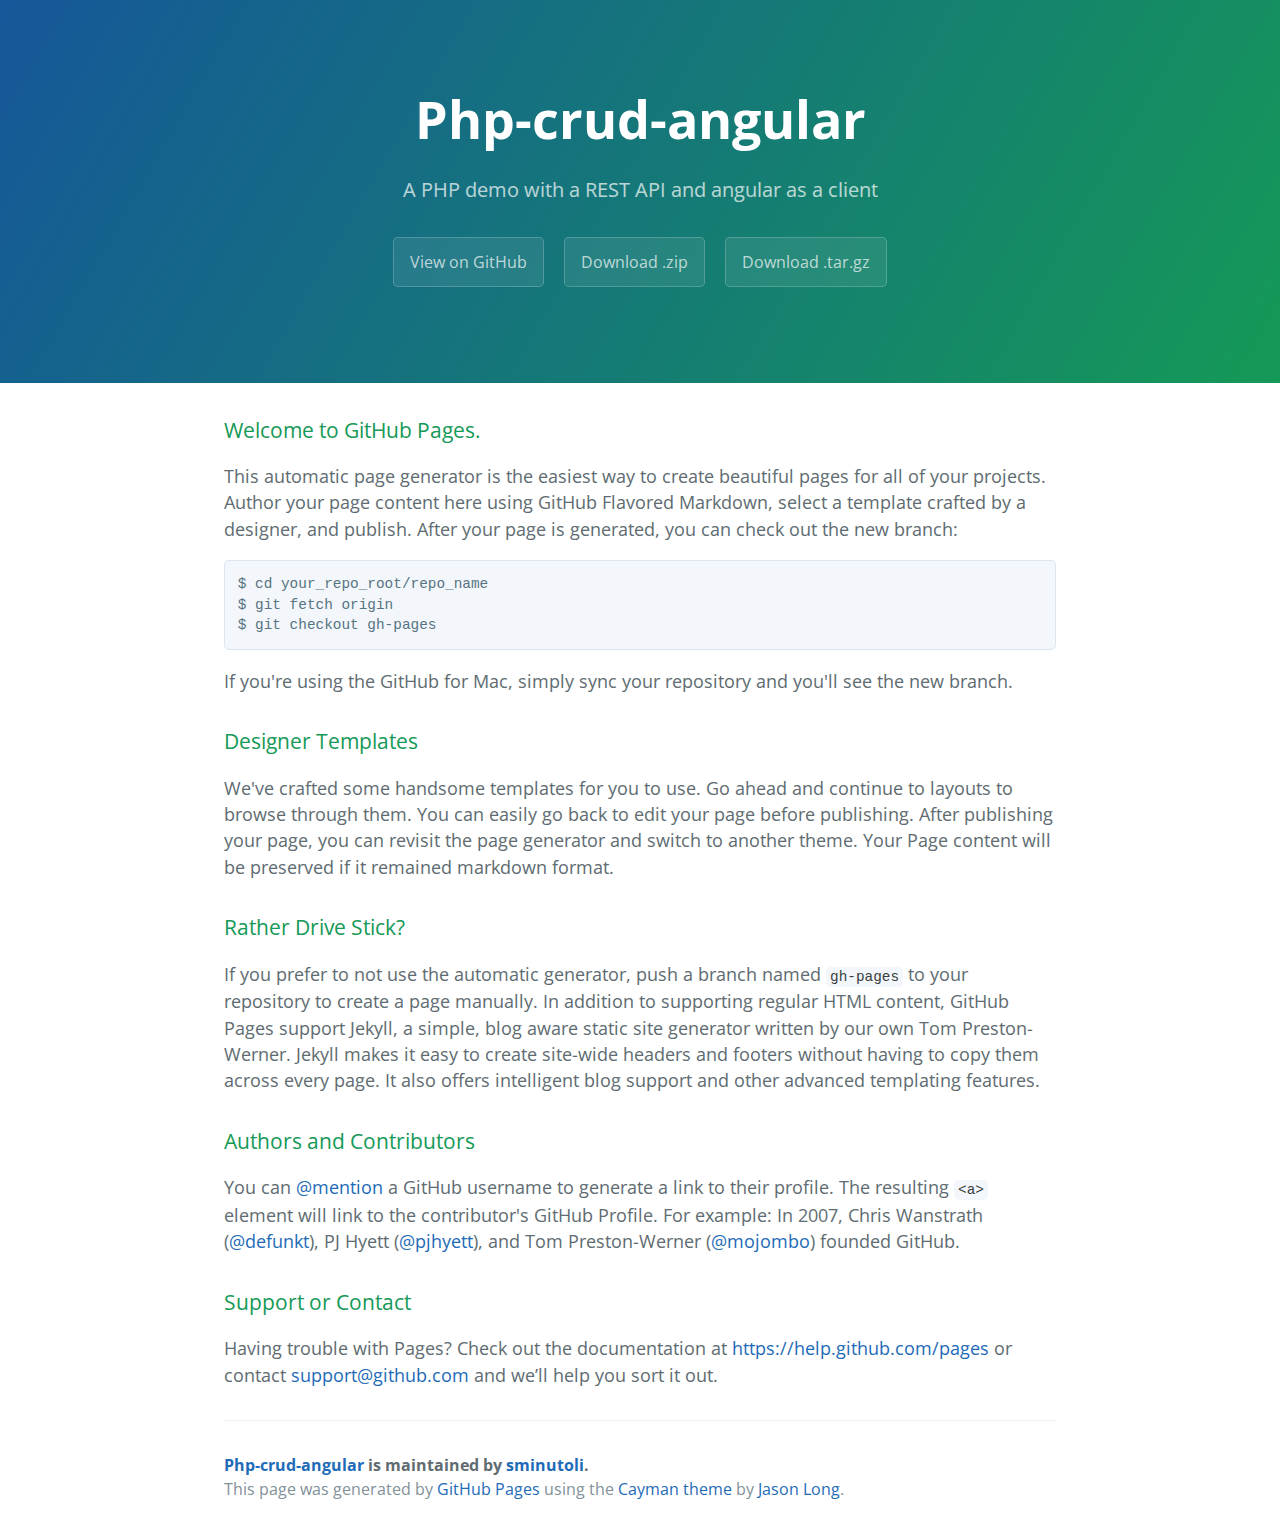
==== index.html @ 2d6c217a "Create gh-pages branch via GitHub" ====
<!DOCTYPE html>
<html lang="en-us">
  <head>
    <meta charset="UTF-8">
    <title>Php-crud-angular by sminutoli</title>
    <meta name="viewport" content="width=device-width, initial-scale=1">
    <link rel="stylesheet" type="text/css" href="stylesheets/normalize.css" media="screen">
    <link href='http://fonts.googleapis.com/css?family=Open+Sans:400,700' rel='stylesheet' type='text/css'>
    <link rel="stylesheet" type="text/css" href="stylesheets/stylesheet.css" media="screen">
    <link rel="stylesheet" type="text/css" href="stylesheets/github-light.css" media="screen">
  </head>
  <body>
    <section class="page-header">
      <h1 class="project-name">Php-crud-angular</h1>
      <h2 class="project-tagline">A PHP demo with a REST API and angular as a client</h2>
      <a href="https://github.com/sminutoli/php-crud-angular" class="btn">View on GitHub</a>
      <a href="https://github.com/sminutoli/php-crud-angular/zipball/master" class="btn">Download .zip</a>
      <a href="https://github.com/sminutoli/php-crud-angular/tarball/master" class="btn">Download .tar.gz</a>
    </section>

    <section class="main-content">
      <h3>
<a id="welcome-to-github-pages" class="anchor" href="#welcome-to-github-pages" aria-hidden="true"><span class="octicon octicon-link"></span></a>Welcome to GitHub Pages.</h3>

<p>This automatic page generator is the easiest way to create beautiful pages for all of your projects. Author your page content here using GitHub Flavored Markdown, select a template crafted by a designer, and publish. After your page is generated, you can check out the new branch:</p>

<pre><code>$ cd your_repo_root/repo_name
$ git fetch origin
$ git checkout gh-pages
</code></pre>

<p>If you're using the GitHub for Mac, simply sync your repository and you'll see the new branch.</p>

<h3>
<a id="designer-templates" class="anchor" href="#designer-templates" aria-hidden="true"><span class="octicon octicon-link"></span></a>Designer Templates</h3>

<p>We've crafted some handsome templates for you to use. Go ahead and continue to layouts to browse through them. You can easily go back to edit your page before publishing. After publishing your page, you can revisit the page generator and switch to another theme. Your Page content will be preserved if it remained markdown format.</p>

<h3>
<a id="rather-drive-stick" class="anchor" href="#rather-drive-stick" aria-hidden="true"><span class="octicon octicon-link"></span></a>Rather Drive Stick?</h3>

<p>If you prefer to not use the automatic generator, push a branch named <code>gh-pages</code> to your repository to create a page manually. In addition to supporting regular HTML content, GitHub Pages support Jekyll, a simple, blog aware static site generator written by our own Tom Preston-Werner. Jekyll makes it easy to create site-wide headers and footers without having to copy them across every page. It also offers intelligent blog support and other advanced templating features.</p>

<h3>
<a id="authors-and-contributors" class="anchor" href="#authors-and-contributors" aria-hidden="true"><span class="octicon octicon-link"></span></a>Authors and Contributors</h3>

<p>You can <a href="https://github.com/blog/821" class="user-mention">@mention</a> a GitHub username to generate a link to their profile. The resulting <code>&lt;a&gt;</code> element will link to the contributor's GitHub Profile. For example: In 2007, Chris Wanstrath (<a href="https://github.com/defunkt" class="user-mention">@defunkt</a>), PJ Hyett (<a href="https://github.com/pjhyett" class="user-mention">@pjhyett</a>), and Tom Preston-Werner (<a href="https://github.com/mojombo" class="user-mention">@mojombo</a>) founded GitHub.</p>

<h3>
<a id="support-or-contact" class="anchor" href="#support-or-contact" aria-hidden="true"><span class="octicon octicon-link"></span></a>Support or Contact</h3>

<p>Having trouble with Pages? Check out the documentation at <a href="https://help.github.com/pages">https://help.github.com/pages</a> or contact <a href="mailto:support@github.com">support@github.com</a> and we’ll help you sort it out.</p>

      <footer class="site-footer">
        <span class="site-footer-owner"><a href="https://github.com/sminutoli/php-crud-angular">Php-crud-angular</a> is maintained by <a href="https://github.com/sminutoli">sminutoli</a>.</span>

        <span class="site-footer-credits">This page was generated by <a href="https://pages.github.com">GitHub Pages</a> using the <a href="https://github.com/jasonlong/cayman-theme">Cayman theme</a> by <a href="https://twitter.com/jasonlong">Jason Long</a>.</span>
      </footer>

    </section>

  
  </body>
</html>
---- stylesheets/stylesheet.css ----
* {
  box-sizing: border-box; }

body {
  padding: 0;
  margin: 0;
  font-family: "Open Sans", "Helvetica Neue", Helvetica, Arial, sans-serif;
  font-size: 16px;
  line-height: 1.5;
  color: #606c71; }

a {
  color: #1e6bb8;
  text-decoration: none; }
  a:hover {
    text-decoration: underline; }

.btn {
  display: inline-block;
  margin-bottom: 1rem;
  color: rgba(255, 255, 255, 0.7);
  background-color: rgba(255, 255, 255, 0.08);
  border-color: rgba(255, 255, 255, 0.2);
  border-style: solid;
  border-width: 1px;
  border-radius: 0.3rem;
  transition: color 0.2s, background-color 0.2s, border-color 0.2s; }
  .btn + .btn {
    margin-left: 1rem; }

.btn:hover {
  color: rgba(255, 255, 255, 0.8);
  text-decoration: none;
  background-color: rgba(255, 255, 255, 0.2);
  border-color: rgba(255, 255, 255, 0.3); }

@media screen and (min-width: 64em) {
  .btn {
    padding: 0.75rem 1rem; } }

@media screen and (min-width: 42em) and (max-width: 64em) {
  .btn {
    padding: 0.6rem 0.9rem;
    font-size: 0.9rem; } }

@media screen and (max-width: 42em) {
  .btn {
    display: block;
    width: 100%;
    padding: 0.75rem;
    font-size: 0.9rem; }
    .btn + .btn {
      margin-top: 1rem;
      margin-left: 0; } }

.page-header {
  color: #fff;
  text-align: center;
  background-color: #159957;
  background-image: linear-gradient(120deg, #155799, #159957); }

@media screen and (min-width: 64em) {
  .page-header {
    padding: 5rem 6rem; } }

@media screen and (min-width: 42em) and (max-width: 64em) {
  .page-header {
    padding: 3rem 4rem; } }

@media screen and (max-width: 42em) {
  .page-header {
    padding: 2rem 1rem; } }

.project-name {
  margin-top: 0;
  margin-bottom: 0.1rem; }

@media screen and (min-width: 64em) {
  .project-name {
    font-size: 3.25rem; } }

@media screen and (min-width: 42em) and (max-width: 64em) {
  .project-name {
    font-size: 2.25rem; } }

@media screen and (max-width: 42em) {
  .project-name {
    font-size: 1.75rem; } }

.project-tagline {
  margin-bottom: 2rem;
  font-weight: normal;
  opacity: 0.7; }

@media screen and (min-width: 64em) {
  .project-tagline {
    font-size: 1.25rem; } }

@media screen and (min-width: 42em) and (max-width: 64em) {
  .project-tagline {
    font-size: 1.15rem; } }

@media screen and (max-width: 42em) {
  .project-tagline {
    font-size: 1rem; } }

.main-content :first-child {
  margin-top: 0; }
.main-content img {
  max-width: 100%; }
.main-content h1, .main-content h2, .main-content h3, .main-content h4, .main-content h5, .main-content h6 {
  margin-top: 2rem;
  margin-bottom: 1rem;
  font-weight: normal;
  color: #159957; }
.main-content p {
  margin-bottom: 1em; }
.main-content code {
  padding: 2px 4px;
  font-family: Consolas, "Liberation Mono", Menlo, Courier, monospace;
  font-size: 0.9rem;
  color: #383e41;
  background-color: #f3f6fa;
  border-radius: 0.3rem; }
.main-content pre {
  padding: 0.8rem;
  margin-top: 0;
  margin-bottom: 1rem;
  font: 1rem Consolas, "Liberation Mono", Menlo, Courier, monospace;
  color: #567482;
  word-wrap: normal;
  background-color: #f3f6fa;
  border: solid 1px #dce6f0;
  border-radius: 0.3rem; }
  .main-content pre > code {
    padding: 0;
    margin: 0;
    font-size: 0.9rem;
    color: #567482;
    word-break: normal;
    white-space: pre;
    background: transparent;
    border: 0; }
.main-content .highlight {
  margin-bottom: 1rem; }
  .main-content .highlight pre {
    margin-bottom: 0;
    word-break: normal; }
.main-content .highlight pre, .main-content pre {
  padding: 0.8rem;
  overflow: auto;
  font-size: 0.9rem;
  line-height: 1.45;
  border-radius: 0.3rem; }
.main-content pre code, .main-content pre tt {
  display: inline;
  max-width: initial;
  padding: 0;
  margin: 0;
  overflow: initial;
  line-height: inherit;
  word-wrap: normal;
  background-color: transparent;
  border: 0; }
  .main-content pre code:before, .main-content pre code:after, .main-content pre tt:before, .main-content pre tt:after {
    content: normal; }
.main-content ul, .main-content ol {
  margin-top: 0; }
.main-content blockquote {
  padding: 0 1rem;
  margin-left: 0;
  color: #819198;
  border-left: 0.3rem solid #dce6f0; }
  .main-content blockquote > :first-child {
    margin-top: 0; }
  .main-content blockquote > :last-child {
    margin-bottom: 0; }
.main-content table {
  display: block;
  width: 100%;
  overflow: auto;
  word-break: normal;
  word-break: keep-all; }
  .main-content table th {
    font-weight: bold; }
  .main-content table th, .main-content table td {
    padding: 0.5rem 1rem;
    border: 1px solid #e9ebec; }
.main-content dl {
  padding: 0; }
  .main-content dl dt {
    padding: 0;
    margin-top: 1rem;
    font-size: 1rem;
    font-weight: bold; }
  .main-content dl dd {
    padding: 0;
    margin-bottom: 1rem; }
.main-content hr {
  height: 2px;
  padding: 0;
  margin: 1rem 0;
  background-color: #eff0f1;
  border: 0; }

@media screen and (min-width: 64em) {
  .main-content {
    max-width: 64rem;
    padding: 2rem 6rem;
    margin: 0 auto;
    font-size: 1.1rem; } }

@media screen and (min-width: 42em) and (max-width: 64em) {
  .main-content {
    padding: 2rem 4rem;
    font-size: 1.1rem; } }

@media screen and (max-width: 42em) {
  .main-content {
    padding: 2rem 1rem;
    font-size: 1rem; } }

.site-footer {
  padding-top: 2rem;
  margin-top: 2rem;
  border-top: solid 1px #eff0f1; }

.site-footer-owner {
  display: block;
  font-weight: bold; }

.site-footer-credits {
  color: #819198; }

@media screen and (min-width: 64em) {
  .site-footer {
    font-size: 1rem; } }

@media screen and (min-width: 42em) and (max-width: 64em) {
  .site-footer {
    font-size: 1rem; } }

@media screen and (max-width: 42em) {
  .site-footer {
    font-size: 0.9rem; } }
---- stylesheets/github-light.css ----
/*
   Copyright 2014 GitHub Inc.

   Licensed under the Apache License, Version 2.0 (the "License");
   you may not use this file except in compliance with the License.
   You may obtain a copy of the License at

       http://www.apache.org/licenses/LICENSE-2.0

   Unless required by applicable law or agreed to in writing, software
   distributed under the License is distributed on an "AS IS" BASIS,
   WITHOUT WARRANTIES OR CONDITIONS OF ANY KIND, either express or implied.
   See the License for the specific language governing permissions and
   limitations under the License.

*/

.pl-c /* comment */ {
  color: #969896;
}

.pl-c1      /* constant, markup.raw, meta.diff.header, meta.module-reference, meta.property-name, support, support.constant, support.variable, variable.other.constant */,
.pl-s .pl-v /* string variable */ {
  color: #0086b3;
}

.pl-e  /* entity */,
.pl-en /* entity.name */ {
  color: #795da3;
}

.pl-s .pl-s1 /* string source */,
.pl-smi      /* storage.modifier.import, storage.modifier.package, storage.type.java, variable.other, variable.parameter.function */ {
  color: #333;
}

.pl-ent /* entity.name.tag */ {
  color: #63a35c;
}

.pl-k /* keyword, storage, storage.type */ {
  color: #a71d5d;
}

.pl-pds              /* punctuation.definition.string, string.regexp.character-class */,
.pl-s                /* string */,
.pl-s .pl-pse .pl-s1 /* string punctuation.section.embedded source */,
.pl-sr               /* string.regexp */,
.pl-sr .pl-cce       /* string.regexp constant.character.escape */,
.pl-sr .pl-sra       /* string.regexp string.regexp.arbitrary-repitition */,
.pl-sr .pl-sre       /* string.regexp source.ruby.embedded */ {
  color: #183691;
}

.pl-v /* variable */ {
  color: #ed6a43;
}

.pl-id /* invalid.deprecated */ {
  color: #b52a1d;
}

.pl-ii /* invalid.illegal */ {
  background-color: #b52a1d;
  color: #f8f8f8;
}

.pl-sr .pl-cce /* string.regexp constant.character.escape */ {
  color: #63a35c;
  font-weight: bold;
}

.pl-ml /* markup.list */ {
  color: #693a17;
}

.pl-mh        /* markup.heading */,
.pl-mh .pl-en /* markup.heading entity.name */,
.pl-ms        /* meta.separator */ {
  color: #1d3e81;
  font-weight: bold;
}

.pl-mq /* markup.quote */ {
  color: #008080;
}

.pl-mi /* markup.italic */ {
  color: #333;
  font-style: italic;
}

.pl-mb /* markup.bold */ {
  color: #333;
  font-weight: bold;
}

.pl-md /* markup.deleted, meta.diff.header.from-file */ {
  background-color: #ffecec;
  color: #bd2c00;
}

.pl-mi1 /* markup.inserted, meta.diff.header.to-file */ {
  background-color: #eaffea;
  color: #55a532;
}

.pl-mdr /* meta.diff.range */ {
  color: #795da3;
  font-weight: bold;
}

.pl-mo /* meta.output */ {
  color: #1d3e81;
}
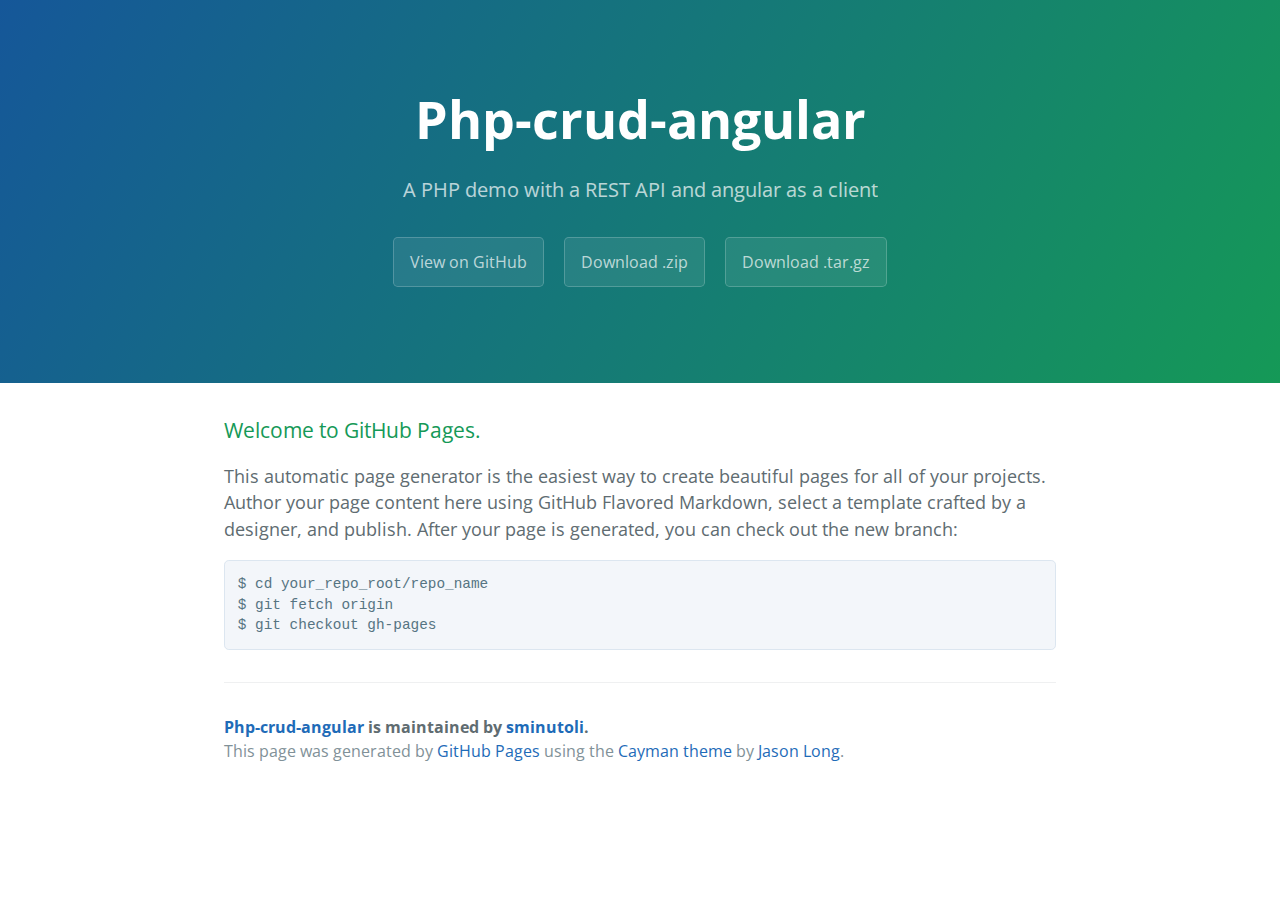
==== commit 4fc81dd6: "Create gh-pages branch via GitHub" ====
--- a/index.html
+++ b/index.html
@@ -29,28 +29,6 @@
 $ git checkout gh-pages
 </code></pre>
 
-<p>If you're using the GitHub for Mac, simply sync your repository and you'll see the new branch.</p>
-
-<h3>
-<a id="designer-templates" class="anchor" href="#designer-templates" aria-hidden="true"><span class="octicon octicon-link"></span></a>Designer Templates</h3>
-
-<p>We've crafted some handsome templates for you to use. Go ahead and continue to layouts to browse through them. You can easily go back to edit your page before publishing. After publishing your page, you can revisit the page generator and switch to another theme. Your Page content will be preserved if it remained markdown format.</p>
-
-<h3>
-<a id="rather-drive-stick" class="anchor" href="#rather-drive-stick" aria-hidden="true"><span class="octicon octicon-link"></span></a>Rather Drive Stick?</h3>
-
-<p>If you prefer to not use the automatic generator, push a branch named <code>gh-pages</code> to your repository to create a page manually. In addition to supporting regular HTML content, GitHub Pages support Jekyll, a simple, blog aware static site generator written by our own Tom Preston-Werner. Jekyll makes it easy to create site-wide headers and footers without having to copy them across every page. It also offers intelligent blog support and other advanced templating features.</p>
-
-<h3>
-<a id="authors-and-contributors" class="anchor" href="#authors-and-contributors" aria-hidden="true"><span class="octicon octicon-link"></span></a>Authors and Contributors</h3>
-
-<p>You can <a href="https://github.com/blog/821" class="user-mention">@mention</a> a GitHub username to generate a link to their profile. The resulting <code>&lt;a&gt;</code> element will link to the contributor's GitHub Profile. For example: In 2007, Chris Wanstrath (<a href="https://github.com/defunkt" class="user-mention">@defunkt</a>), PJ Hyett (<a href="https://github.com/pjhyett" class="user-mention">@pjhyett</a>), and Tom Preston-Werner (<a href="https://github.com/mojombo" class="user-mention">@mojombo</a>) founded GitHub.</p>
-
-<h3>
-<a id="support-or-contact" class="anchor" href="#support-or-contact" aria-hidden="true"><span class="octicon octicon-link"></span></a>Support or Contact</h3>
-
-<p>Having trouble with Pages? Check out the documentation at <a href="https://help.github.com/pages">https://help.github.com/pages</a> or contact <a href="mailto:support@github.com">support@github.com</a> and we’ll help you sort it out.</p>
-
       <footer class="site-footer">
         <span class="site-footer-owner"><a href="https://github.com/sminutoli/php-crud-angular">Php-crud-angular</a> is maintained by <a href="https://github.com/sminutoli">sminutoli</a>.</span>
 
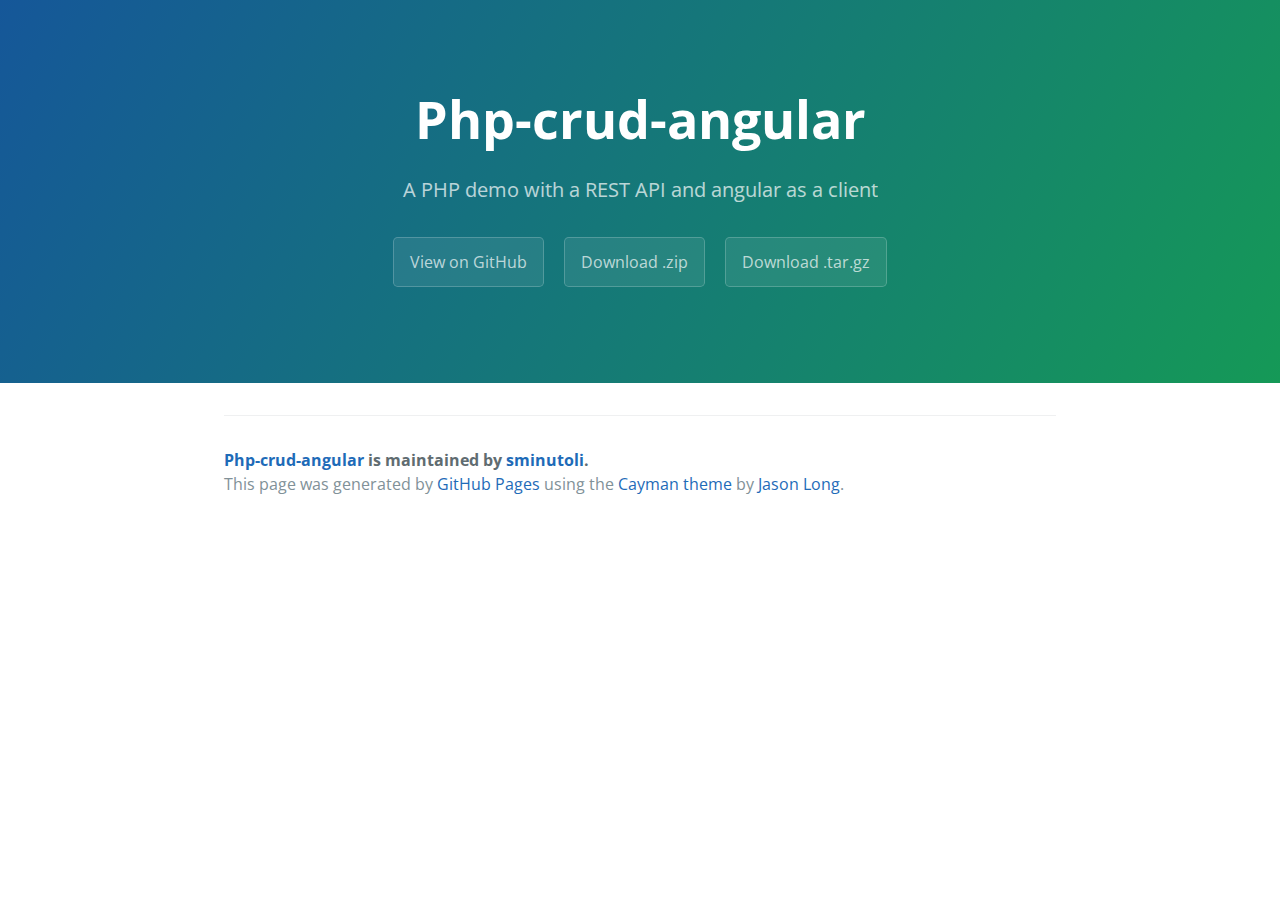
==== commit 4661909b: "Update index.html" ====
--- a/index.html
+++ b/index.html
@@ -19,15 +19,7 @@
     </section>
 
     <section class="main-content">
-      <h3>
-<a id="welcome-to-github-pages" class="anchor" href="#welcome-to-github-pages" aria-hidden="true"><span class="octicon octicon-link"></span></a>Welcome to GitHub Pages.</h3>
-
-<p>This automatic page generator is the easiest way to create beautiful pages for all of your projects. Author your page content here using GitHub Flavored Markdown, select a template crafted by a designer, and publish. After your page is generated, you can check out the new branch:</p>
-
-<pre><code>$ cd your_repo_root/repo_name
-$ git fetch origin
-$ git checkout gh-pages
-</code></pre>
+      
 
       <footer class="site-footer">
         <span class="site-footer-owner"><a href="https://github.com/sminutoli/php-crud-angular">Php-crud-angular</a> is maintained by <a href="https://github.com/sminutoli">sminutoli</a>.</span>
